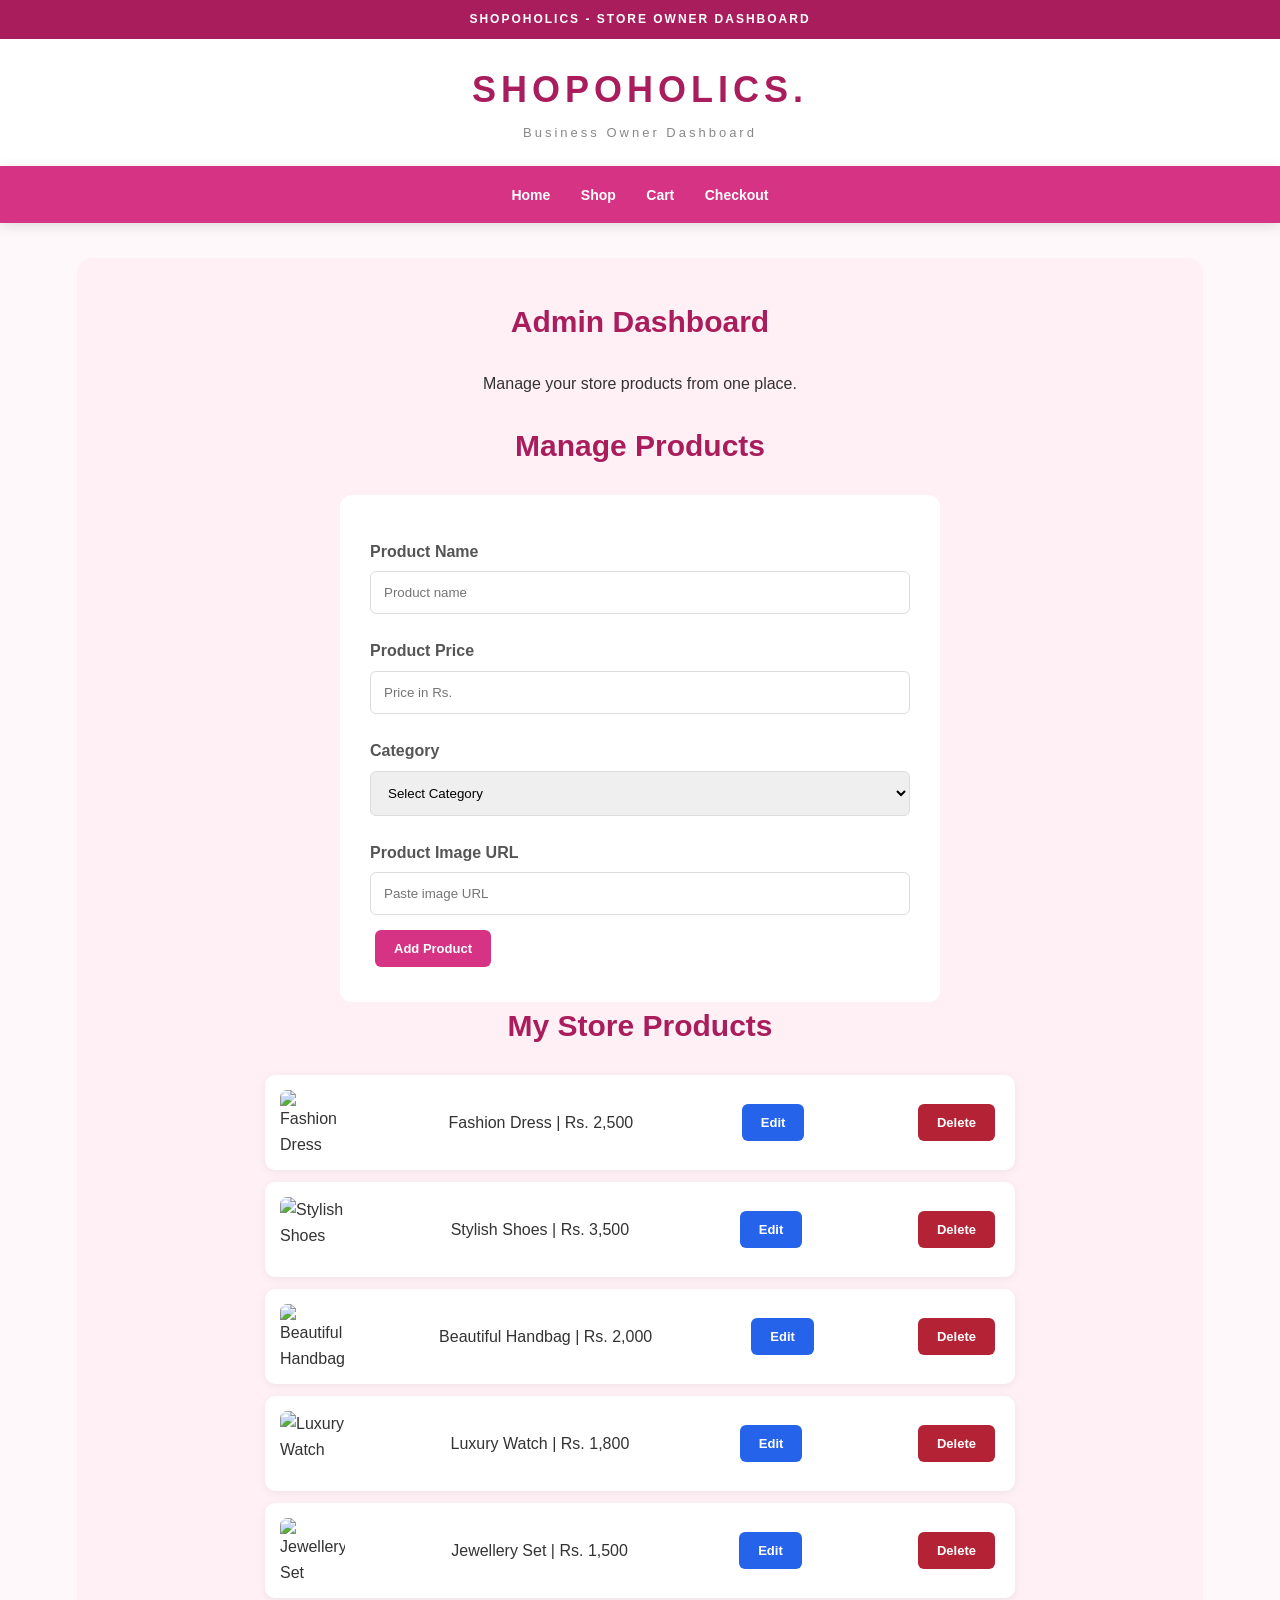
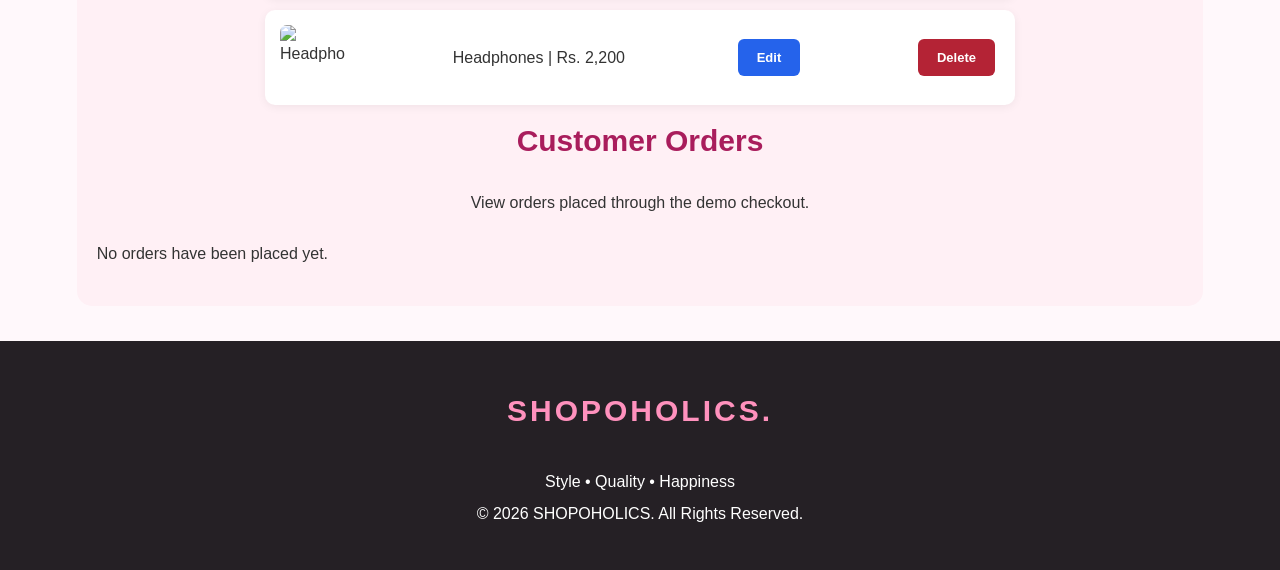
==== admin.html @ 85620400 "Add admin dashboard HTML structure" ====
<!DOCTYPE html>
<html lang="en">
<head>
    <meta charset="UTF-8">
    <meta name="viewport" content="width=device-width, initial-scale=1.0">
    <title>Admin Dashboard | SHOPOHOLICS</title>
    <link rel="stylesheet" href="style.css">
</head>
<body>

    <div class="announcement">
        SHOPOHOLICS - STORE OWNER DASHBOARD
    </div>

    <header>
        <h1>SHOPOHOLICS.</h1>
        <p>Business Owner Dashboard</p>
    </header>

    <nav>
        <a href="index.html">Home</a>
        <a href="index.html#shop">Shop</a>
        <a href="index.html#cart">Cart</a>
        <a href="checkout.html">Checkout</a>
    </nav>

    <section class="admin-section">

        <h2>Admin Dashboard</h2>
        <p>Manage your store products from one place.</p>

        <h2>Manage Products</h2>

        <form id="product-form">

            <input type="hidden" id="edit-id">

            <label for="product-name">Product Name</label>
            <input type="text" id="product-name"
                   placeholder="Product name" required>

            <label for="product-price">Product Price</label>
            <input type="number" id="product-price"
                   placeholder="Price in Rs." min="1" required>

            <label for="product-category">Category</label>
            <select id="product-category" required>
                <option value="">Select Category</option>
                <option value="Clothing">Clothing</option>
                <option value="Shoes">Shoes</option>
                <option value="Bags">Bags</option>
                <option value="Accessories">Accessories</option>
                <option value="Electronics">Electronics</option>
            </select>

            <label for="product-image">Product Image URL</label>
            <input type="url" id="product-image"
                   placeholder="Paste image URL" required>

            <button type="submit" id="save-button">
                Add Product
            </button>

            <button type="button" id="cancel-edit" hidden>
                Cancel Edit
            </button>

        </form>

        <h2>My Store Products</h2>
        <div id="admin-products"></div>

        <h2>Customer Orders</h2>
        <p>View orders placed through the demo checkout.</p>
        <div id="admin-orders"></div>

    </section>

    <footer>
        <h2>SHOPOHOLICS.</h2>
        <p>Style • Quality • Happiness</p>
        <p>© 2026 SHOPOHOLICS. All Rights Reserved.</p>
    </footer>

    <script src="script.js"></script>

</body>
</html>
---- style.css ----
/* =========================================
   SHOPOHOLICS - PROFESSIONAL SHOPPING STORE
========================================= */

/* GLOBAL */
* {
    margin: 0;
    padding: 0;
    box-sizing: border-box;
    font-family: 'Arial', sans-serif;
}

html {
    scroll-behavior: smooth;
}

body {
    background: #fff8fb;
    color: #333;
    line-height: 1.6;
}

img {
    max-width: 100%;
}

/* ANNOUNCEMENT BAR */
.announcement {
    background: #a91d5c;
    color: white;
    text-align: center;
    padding: 10px;
    font-size: 12px;
    font-weight: bold;
    letter-spacing: 2px;
}

/* HEADER */
header {
    background: white;
    color: #a91d5c;
    text-align: center;
    padding: 22px 15px;
}

header h1 {
    font-size: 36px;
    letter-spacing: 5px;
    font-weight: 800;
}

header p {
    color: #888;
    font-size: 13px;
    letter-spacing: 3px;
    margin-top: 4px;
}

/* NAVIGATION */
nav {
    background: #d63384;
    padding: 16px 10px;
    text-align: center;
    position: sticky;
    top: 0;
    z-index: 100;
    box-shadow: 0 3px 12px rgba(0,0,0,0.12);
}

nav a {
    color: white;
    text-decoration: none;
    margin: 0 13px;
    font-size: 14px;
    font-weight: bold;
    display: inline-block;
    transition: 0.3s;
}

nav a:hover {
    color: #ffe0ed;
}

/* HERO SECTION */
.hero {
    min-height: 470px;
    background:
        linear-gradient(
            90deg,
            rgba(45, 12, 30, 0.65),
            rgba(45, 12, 30, 0.12)
        ),
        url("https://images.unsplash.com/photo-1483985988355-763728e1935b?w=1600")
        center/cover no-repeat;
    display: flex;
    align-items: center;
    justify-content: flex-start;
    padding: 60px 9%;
}

.welcome {
    max-width: 550px;
    color: white;
}

.welcome h2 {
    color: white;
    font-size: 48px;
    line-height: 1.2;
    margin-bottom: 20px;
}

.welcome p {
    font-size: 17px;
    margin-bottom: 28px;
}

.shop-btn {
    display: inline-block;
    background: #d63384;
    color: white;
    padding: 14px 32px;
    text-decoration: none;
    border-radius: 5px;
    font-weight: bold;
    letter-spacing: 1px;
    transition: 0.3s;
}

.shop-btn:hover {
    background: #a91d5c;
    transform: translateY(-3px);
}

/* GENERAL SECTIONS */
.section {
    padding: 65px 6%;
    text-align: center;
}

h2 {
    color: #a91d5c;
    font-size: 30px;
    margin-bottom: 25px;
}

.section > p {
    margin-bottom: 20px;
}

/* CATEGORY BUTTONS */
.categories {
    display: flex;
    justify-content: center;
    flex-wrap: wrap;
    gap: 13px;
    margin-top: 25px;
}

.category-btn {
    background: white;
    color: #a91d5c;
    border: 1px solid #d63384;
    padding: 12px 25px;
    border-radius: 25px;
    font-size: 14px;
    transition: 0.3s;
}

.category-btn:hover,
.category-btn.active {
    background: #d63384;
    color: white;
}

/* SEARCH */
.search {
    width: 90%;
    max-width: 550px;
    padding: 15px 20px;
    border: 1px solid #e7b1ca;
    border-radius: 30px;
    outline: none;
    font-size: 15px;
    margin: 15px 0 35px;
}

.search:focus {
    border-color: #d63384;
    box-shadow: 0 0 8px rgba(214,51,132,0.2);
}

/* PRODUCT GRID */
.products {
    display: grid;
    grid-template-columns: repeat(3, minmax(0, 1fr));
    gap: 28px;
    margin-top: 20px;
}

/* PRODUCT CARD */
.product-box {
    background: white;
    padding: 16px;
    border-radius: 12px;
    box-shadow: 0 4px 18px rgba(120,40,75,0.09);
    transition: 0.3s;
    overflow: hidden;
}

.product-box:hover {
    transform: translateY(-7px);
    box-shadow: 0 9px 25px rgba(120,40,75,0.15);
}

.product-box img {
    width: 100%;
    height: 245px;
    object-fit: cover;
    border-radius: 9px;
    background: #fff1f6;
    display: block;
}

.product-box h3 {
    color: #333;
    margin: 15px 0 8px;
    font-size: 18px;
}

.product-category {
    color: #888;
    font-size: 13px;
    margin-bottom: 8px;
}

.price {
    color: #c2185b;
    font-size: 20px;
    font-weight: bold;
    margin: 10px;
}

/* BUTTONS */
button {
    background: #d63384;
    color: white;
    border: none;
    padding: 11px 19px;
    border-radius: 6px;
    cursor: pointer;
    font-size: 13px;
    font-weight: bold;
    margin: 5px;
    transition: 0.3s;
}

button:hover {
    background: #a91d5c;
}

.wishlist-btn {
    background: #555;
}

.wishlist-btn:hover,
.wishlist-btn.saved {
    background: #c2185b;
}

.clear-btn {
    background: #333;
}

.remove-cart,
.delete-btn {
    background: #b42335;
}

.edit-btn {
    background: #2563eb;
}

/* WISHLIST */
#empty-wishlist {
    color: #888;
    margin: 20px;
}

/* CART */
.cart-section {
    background: white;
    margin: 30px 6%;
    padding: 40px;
    text-align: center;
    border-radius: 15px;
    box-shadow: 0 4px 20px rgba(120,40,75,0.08);
}

.cart-item {
    display: flex;
    justify-content: space-between;
    align-items: center;
    gap: 15px;
    padding: 15px;
    border-bottom: 1px solid #eee;
}

.cart-section h3 {
    margin: 20px 0;
    color: #a91d5c;
}

/* CHECKOUT */
.checkout-section {
    background: #ffe8f1;
    margin: 35px 6%;
    padding: 40px 20px;
    border-radius: 15px;
}

.checkout-section h2 {
    text-align: center;
}

.checkout-section form {
    max-width: 600px;
    margin: auto;
    background: white;
    padding: 30px;
    border-radius: 12px;
}

label {
    display: block;
    margin: 14px 0 7px;
    font-weight: bold;
    color: #555;
}

.checkout-section input,
.checkout-section textarea,
.checkout-section select {
    width: 100%;
    padding: 13px;
    border: 1px solid #ddd;
    border-radius: 6px;
    outline: none;
    font-size: 14px;
}

.checkout-section input:focus,
.checkout-section textarea:focus {
    border-color: #d63384;
}

textarea {
    min-height: 100px;
    resize: vertical;
}

.order-summary {
    background: #fff3f8;
    padding: 20px;
    margin: 20px 0;
    text-align: center;
    border-radius: 8px;
}

#order-message {
    text-align: center;
    color: #16803c;
    font-weight: bold;
    margin-top: 20px;
}

/* ADMIN DASHBOARD */
.admin-section {
    background: #fff0f5;
    margin: 35px 6%;
    padding: 40px 20px;
    border-radius: 15px;
}

.admin-section h2 {
    text-align: center;
}

.admin-section > p {
    text-align: center;
    margin-bottom: 25px;
}

#product-form {
    max-width: 600px;
    margin: auto;
    background: white;
    padding: 30px;
    border-radius: 12px;
}

#product-form input,
#product-form select {
    width: 100%;
    padding: 13px;
    margin-bottom: 10px;
    border: 1px solid #ddd;
    border-radius: 6px;
    outline: none;
}

#product-form input:focus,
#product-form select:focus {
    border-color: #d63384;
}

.admin-product {
    background: white;
    max-width: 750px;
    margin: 12px auto;
    padding: 15px;
    border-radius: 10px;
    display: flex;
    justify-content: space-between;
    align-items: center;
    gap: 12px;
    box-shadow: 0 2px 10px rgba(0,0,0,0.06);
}

.admin-product img {
    width: 65px;
    height: 65px;
    object-fit: cover;
    border-radius: 7px;
}

/* ABOUT AND CONTACT */
#about p,
#contact p {
    max-width: 750px;
    margin: 10px auto;
    line-height: 1.9;
    color: #666;
}

/* FOOTER */
footer {
    background: #252025;
    color: white;
    text-align: center;
    padding: 40px 15px;
    line-height: 2;
}

footer h2 {
    color: #ff91bd;
    letter-spacing: 3px;
}

/* HIDDEN ELEMENTS */
[hidden] {
    display: none !important;
}

/* TABLET */
@media (max-width: 900px) {
    .products {
        grid-template-columns: repeat(2, minmax(0, 1fr));
    }

    nav a {
        margin: 6px 8px;
    }

    .welcome h2 {
        font-size: 38px;
    }
}

/* MOBILE */
@media (max-width: 600px) {
    header h1 {
        font-size: 27px;
    }

    nav {
        position: static;
        padding: 12px 5px;
    }

    nav a {
        font-size: 12px;
        margin: 6px;
    }

    .hero {
        min-height: 350px;
        padding: 35px 7%;
        background-position: center;
    }

    .welcome h2 {
        font-size: 30px;
    }

    .welcome p {
        font-size: 14px;
    }

    .section {
        padding: 40px 5%;
    }

    h2 {
        font-size: 24px;
    }

    .products {
        grid-template-columns: 1fr;
        gap: 20px;
    }

    .product-box img {
        height: 280px;
    }

    .cart-section,
    .admin-section,
    .checkout-section {
        margin: 15px;
        padding: 20px;
    }

    .cart-item {
        flex-wrap: wrap;
        justify-content: center;
    }

    .admin-product {
        flex-wrap: wrap;
        justify-content: center;
        text-align: center;
    }

    #product-form,
    .checkout-section form {
        padding: 20px;
    }
}
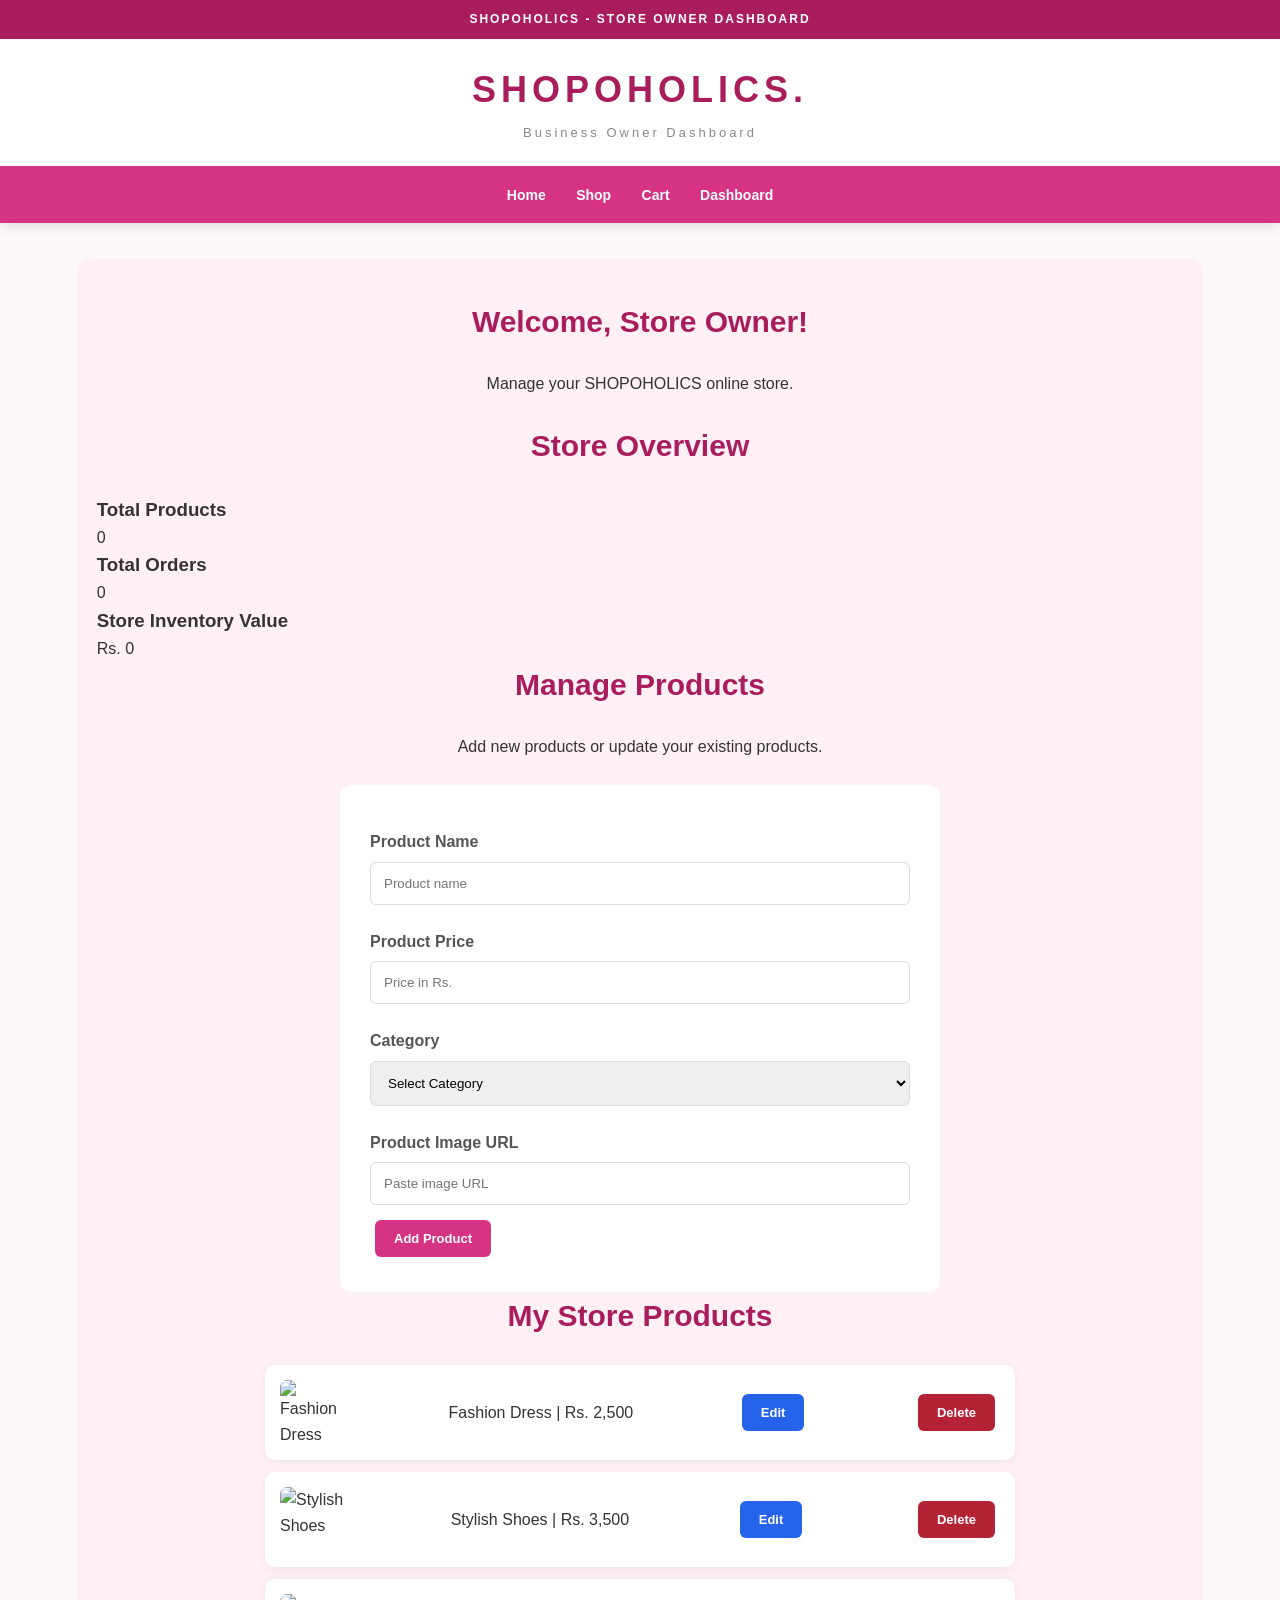
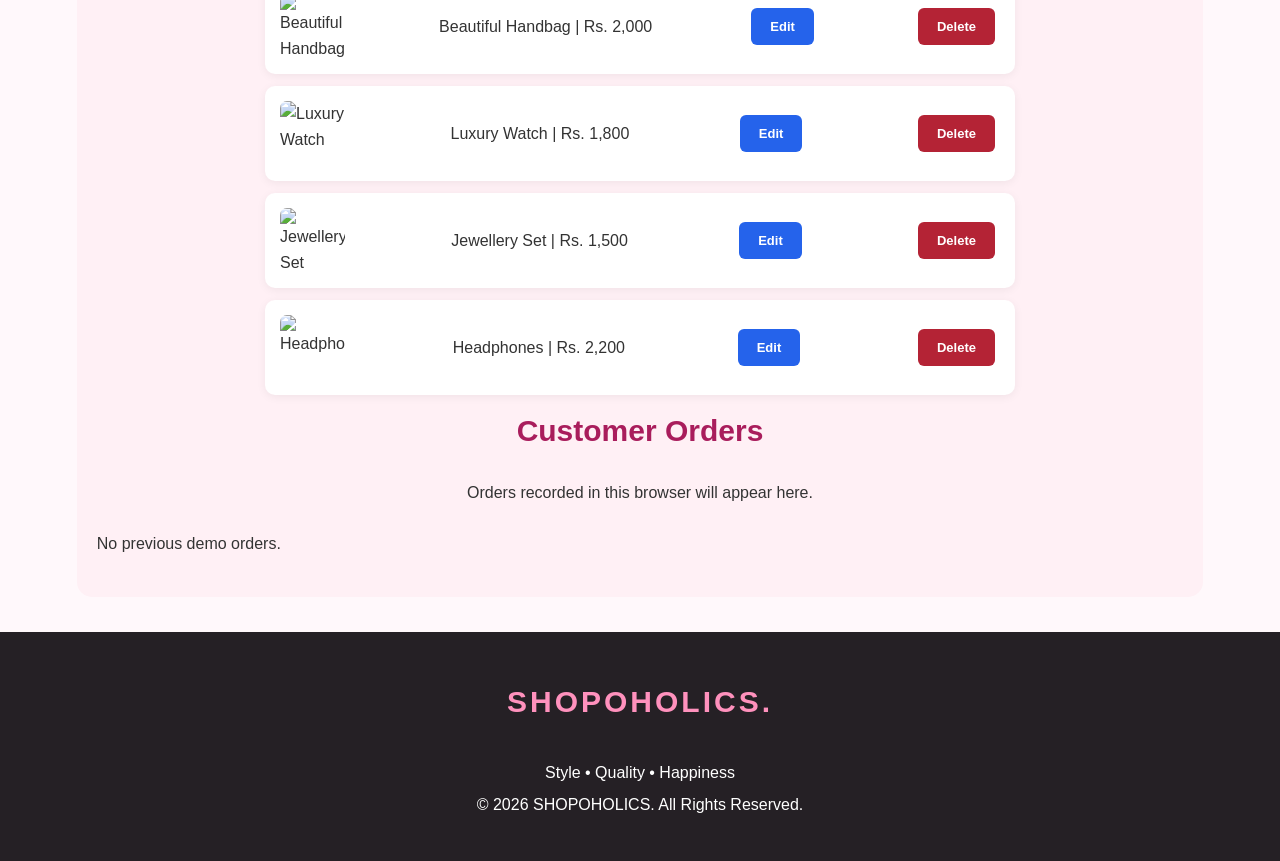
==== commit cfcdc909: "Enhance admin dashboard with store overview and stats" ====
--- a/admin.html
+++ b/admin.html
@@ -21,16 +21,40 @@
     <nav>
         <a href="index.html">Home</a>
         <a href="index.html#shop">Shop</a>
-        <a href="index.html#cart">Cart</a>
-        <a href="checkout.html">Checkout</a>
+        <a href="cart.html">Cart</a>
+        <a href="admin.html">Dashboard</a>
     </nav>
 
     <section class="admin-section">
 
-        <h2>Admin Dashboard</h2>
-        <p>Manage your store products from one place.</p>
+        <h2>Welcome, Store Owner!</h2>
+        <p>Manage your SHOPOHOLICS online store.</p>
 
+        <!-- Dashboard Overview -->
+        <h2>Store Overview</h2>
+
+        <div class="admin-stats">
+
+            <div class="admin-stat-card">
+                <h3>Total Products</h3>
+                <p id="total-products">0</p>
+            </div>
+
+            <div class="admin-stat-card">
+                <h3>Total Orders</h3>
+                <p id="total-orders">0</p>
+            </div>
+
+            <div class="admin-stat-card">
+                <h3>Store Inventory Value</h3>
+                <p id="store-value">Rs. 0</p>
+            </div>
+
+        </div>
+
+        <!-- Product Management -->
         <h2>Manage Products</h2>
+        <p>Add new products or update your existing products.</p>
 
         <form id="product-form">
 
@@ -71,8 +95,10 @@
         <h2>My Store Products</h2>
         <div id="admin-products"></div>
 
+        <!-- Customer Orders -->
         <h2>Customer Orders</h2>
-        <p>View orders placed through the demo checkout.</p>
+        <p>Orders recorded in this browser will appear here.</p>
+
         <div id="admin-orders"></div>
 
     </section>
--- a/style.css
+++ b/style.css
@@ -548,3 +548,27 @@
         padding: 20px;
     }
 }
+.whatsapp-btn {
+    background-color: #25D366;
+    color: white;
+    border: none;
+    padding: 12px 22px;
+    border-radius: 8px;
+    font-size: 16px;
+    font-weight: bold;
+    display: inline-flex;
+    align-items: center;
+    justify-content: center;
+    gap: 10px;
+    cursor: pointer;
+    transition: 0.3s;
+}
+
+.whatsapp-btn:hover {
+    background-color: #128C7E;
+    transform: translateY(-2px);
+}
+
+.whatsapp-btn img {
+    display: block;
+}
